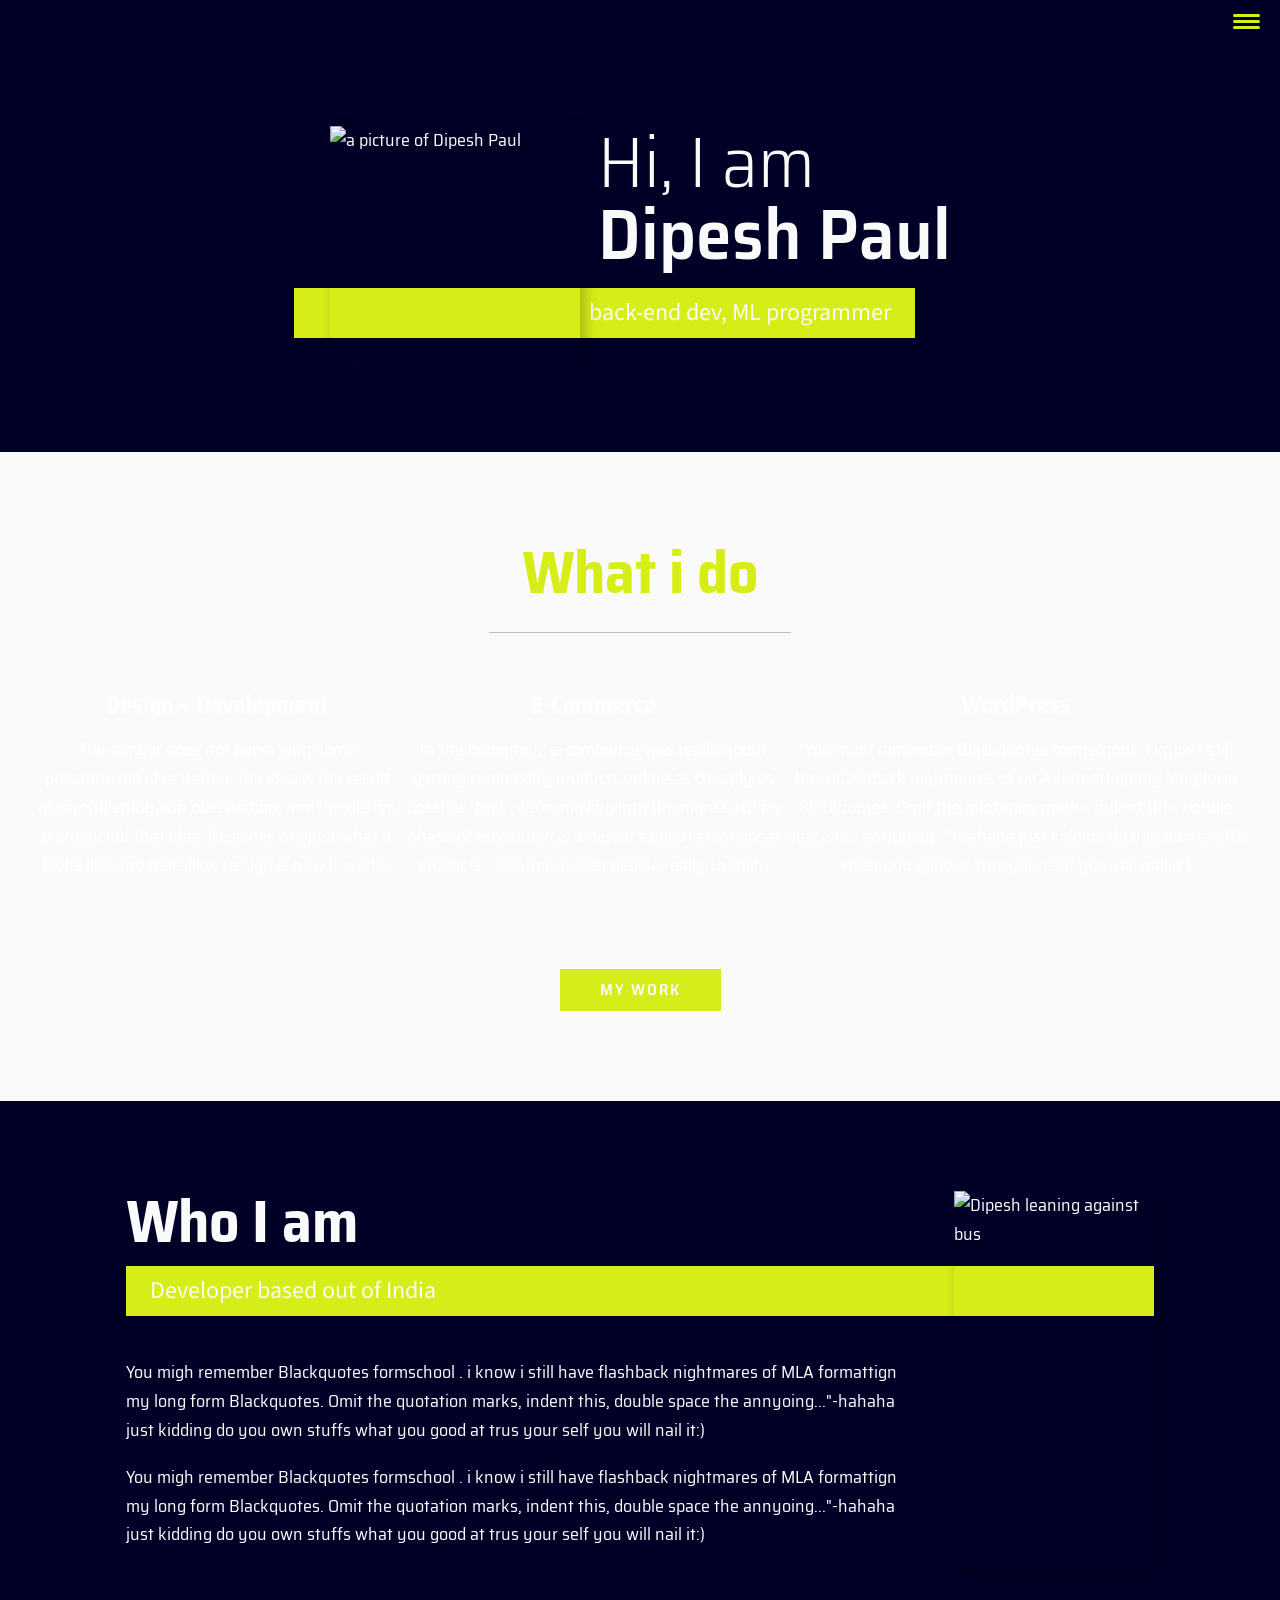
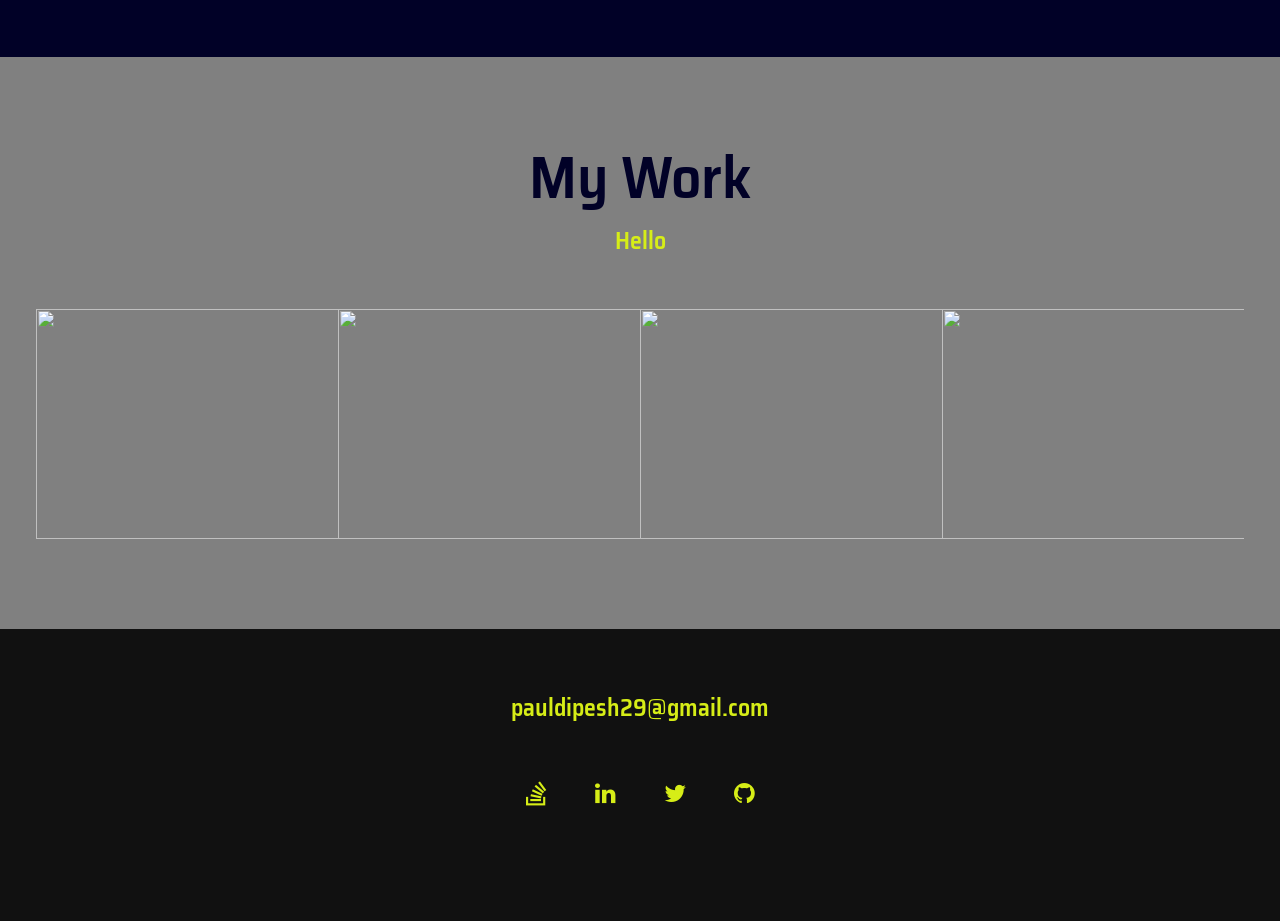
==== index.html @ fc8ece80 "first commit" ====
<!DOCTYPE html>
<html lang="en">
    <head>
        <meta charset="utf-8">
        <meta name="viewport" content="width-device-width, initial-scale-1.0">
        <title>TheGenetic Portfolio Website</title>
        <link rel="stylesheet"
        href="https://cdnjs.cloudflare.com/ajax/libs/normalize/8.0.1/normalize.min.css">
        <link rel="stylesheet"
        href="https://cdnjs.cloudflare.com/ajax/libs/font-awesome/5.15.4/css/all.min.css"
        integrity="sha512-bLT0Qm9VnAYZDflyKcBaQ2gg0hSYNQrJ8RilYldYQ1FxQYoCLtUjuuRuZo+fjqhx/qtq/1itJ0C2ejDxltZVFg==" crossorigin="anonymous"/>
        <link href="style.css" rel="stylesheet">
        
        <link href="https://fonts.googleapis.com/css2?family=Source+Sans+Pro:wght@400;800&display=swap" rel="stylesheet">

        <link href="https://fonts.googleapis.com/css2?family=Saira+Semi+Condensed:wght@300;600&display=swap" rel="stylesheet">

        <!-- font awesome -->
        <link rel="stylesheet" href="https://stackpath.bootstrapcdn.com/font-awesome/4.7.0/css/font-awesome.min.css">

        <!-- javascript includes -->
        <meta charset="ISO-8859-1">
        <script src="https://ajax.googleapis.com/ajax/libs/jquery/1.11.3/jquery.min.js"></script>

    </head>
    <body>
        <header>
            <div class="logo">
                <img src="https://cdn.wallpapersafari.com/76/63/U7jWwv.jpg" alt="">
            </div>
            <button class="nav-toggle" aria-label="toggle navigation">
                <span class="hamburger"></span>
            </button>
            <nav class="nav">
                <ul class="nav__list">
                    <li class="nav__item"><a href="#home" class="nav__link">Home</a></li>
                    <li class="nav__item"><a href="#services" class="nav__link">My Services</a></li>
                    <li class="nav__item"><a href="#about" class="nav__link">About Me</a></li>
                    <li class="nav__item"><a href="#work" class="nav__link">My Work</a></li>
                </ul>
            </nav>
        </header>

        <!-- Introduction -->
        <section class="intro" id="home">
            <h1 class="section__title section__title--intro">
                Hi, I am <br><strong>Dipesh Paul</strong>
            </h1>
            <p class="section__subtitle section__subtitle--intro">back-end dev, ML programmer</p>
            <img src="https://encrypted-tbn0.gstatic.com/images?q=tbn:ANd9GcR91elDmhJPEl_NOgwKFZEL6vqzo3ctWb0czOFo7vwcOTSgaDhYDkJkfXhoKs9YXZsxjIU&usqp=CAU" alt="a picture of Dipesh Paul" class="intro__img">
        </section>

        <!-- My services -->
        <section class ="my-services" id="services">
            <h2 class ="section__title section__title--services">What i do</h2>
            <div class="services">
                <div class="serivce">
                    <h3>Design + Development</h3>
                    <p>The danger does not begin with some preconceived idea.Rather, the idea is
                        the result of careful study adn observation, and the design a product of that idea.
                        Design is nto just what it looks like and feels like. Design is how it works.
                        
                    </p>
                </div>  <!--service-->
                <div class="serivce">
                    <h3>E-Commerce</h3>
                    <p>
                        In the beginning, e-commerce was really about getting commodity products online as cheaply 
                        as possible. Now, we're moving into the more exciting phase of e-commerce, where it's about
                        emotionsal products - the things that people  really cherish.
                    </p>
                </div>  <!--service-->
                <div class="serivce">
                    <h3>WordPress</h3>
                    <p>
                        "You migh remember Blackquotes formschool . i know i still have flashback nightmares of MLA formattign my
                        long form Blackquotes. Omit the quotation marks, indent this, double space the annyoing..."-hahaha just
                        kidding do you own stuffs what you good at trus your self you will nail it:)
                    </p>
                </div>  <!--service-->    
            </div>
            <a href="#work" class="btn">My Work</a>

        </section>

        <!-- About Me -->
        <section class="about-me" id="about">
            <h2 class="section__title section__title--about"> Who I am</h2>
            <p class="section__subtitle section__subtitle--about">Developer based out of India</p>
            <div class="about-me__body">
                <p>You migh remember Blackquotes formschool . i know i still have flashback nightmares of MLA formattign my
                    long form Blackquotes. Omit the quotation marks, indent this, double space the annyoing..."-hahaha just
                    kidding do you own stuffs what you good at trus your self you will nail it:)</p>
                <p>You migh remember Blackquotes formschool . i know i still have flashback nightmares of MLA formattign my
                    long form Blackquotes. Omit the quotation marks, indent this, double space the annyoing..."-hahaha just
                    kidding do you own stuffs what you good at trus your self you will nail it:)</p>
            </div>
            <img src="https://encrypted-tbn0.gstatic.com/images?q=tbn:ANd9GcR-M-WdhdPMMRo_6v5DZf9X982df8DJL9YDdbJH7etZ6lcjqtKkZJxbnVPgPhmoQ_YpDoM&usqp=CAU" alt="Dipesh leaning against bus" class="about-me__img">
        </section>

        <!-- My Work -->
        <section class="my-work" id="work">
            <h2 class="section__title section__title--work"><strong>My Work</strong></h2>
            <p class="section__subtitle section__subtitle--work">Hello</p>
            <div class="portfolio">
                <a href="#" class="portfolio__item">
                    <img src="https://www.re-thinkingthefuture.com/wp-content/uploads/2021/04/A-3781-10-Fonts-that-Architects-must-use-in-their-Portfolio.jpg" alt="" class="portfolio__img"width="320px" height="230px">
                </a>
                <a href="#" class="portfolio__item">
                    <img src="https://emtemp.gcom.cloud/ngw/globalassets/en/human-resources/images/photos/portfolio-management-book-stacked-image.png" alt="" class="portfolio__img"width="320px" height="230px">
                </a>
                <a href="#" class="portfolio__item">
                    <img src="https://www.valueresearchonline.com/content-assets/images/24603_how-to-build-a-portfolio_02012020__w1200__.jpg" alt="" class="portfolio__img"width="320px" height="230px">
                </a>
                <a href="#" class="portfolio__item">
                    <img src="https://kinsta.com/wp-content/uploads/2019/10/wordpress-portfolio-plugin-1024x512.png" alt="" class="portfolio__img" width="320px" height="230px">
                </a>
            </div>
        </section>

        <!-- footer -->
        <footer class="footer">
            <a href="mailto:pauldipesh29@gmail.com" class="footer__link">pauldipesh29@gmail.com</a>
            <ul class="social-list">
                <li class="social-list__item">
                    <a class="social-list__link" href="https://stackoverflow.com/users/16485253/dipesh-paul">
                        <i class="fa fa-stack-overflow" aria-hidden="true"></i>
                    </a>
                </li>
                <li class="social-list__item">
                    <a class="social-list__link" href="https://www.linkedin.com/in/dipesh-paul-b0815b1b0/">
                        <i class="fa fa-linkedin" aria-hidden="true"></i>
                    </a>
                </li>
                <li class="social-list__item">
                    <a class="social-list__link"href="https://twitter.com/DipeshPaul19">
                        <i class="fa fa-twitter" aria-hidden="true"></i>
                    </a>
                </li>
                <li class="social-list__item">
                    <a class="social-list__link" href="https://github.com/thegenetic">
                        <i class="fa fa-github" aria-hidden="true"></i>
                    </a>
                </li>
            </ul>
        </footer>

        <script src="index.js"></script>

    </body>
</html>
---- style.css ----
*,
*::before,
*::after{
    box-sizing: border-box;
}

/* Custome Properties */

:root{
    --ff-primary:'Saira Semi Condensed', sans-serif;
    --ff-secondar:'Source Sans Pro', sans-serif;

    --fw-reg:300;
    --fw-bold:600;

    --clr-light:rgb(1, 1, 39);
    --clr-dark: rgb(250, 250, 250);
    --clr-accent:#D6ED17FF;

    --fs-h1:3rem;
    --fs-h2:2.25rem;
    --fs-h3:1.25rem;
    --fs-body: 1rem;

    --bs: 0.25em 0.25em 0.75em rgba(0,0,0,0.25);
}


/* General styles */
@media (min-width: 800px){
    :root{
        --fs-h1:4.5rem;
        --fs-h2:3.75rem;
        --fs-h3:1.5rem;
        --fs-body:1.125rem;
    }
}

html{
    scroll-behavior: smooth;
}

body{
    background: var(--clr-light);
    color: var(--clr-dark);
    margin: 0;
    font-family: var(--ff-primary);
    font-size: var(--fs-body);
    line-height:1.6;
    
}

section{
    padding: 5em 2em;
}

img{
    display: block;
    max-width: 100%;
}

strong{
    font-weight: var(--fw-bold);
}

:focus{
    outline: 3px solid var(--clr-accent);
    outline-offset: 3px;
}

/* buttons */
.btn{
    display: inline-block;
    padding: .5em 2.5em;
    background: var(--clr-accent);
    color:var(--clr-dark);
    text-decoration: none;
    cursor: pointer;
    font-size: 1rem;
    text-transform: uppercase;
    letter-spacing: 2px;
    font-weight: var(--fw-bold);
    transition: transform 200ms ease-in-out;
}

.btn:hover{
    transform: scale(1.1);
}

/* Typography */
h1,
h2,
h3{
    line-height: 1;
    margin: 0;
}

h1{font-size: var(--fs-h1);}
h2{font-size: var(--fs-h2);}
h3{font-size: var(--fs-h3);}


.section__title{
    margin-bottom: .25em;
}
.section__title--intro{
    font-weight: var(--fw-reg);
}
.section__title--intro{
    display: block;
}
.section__subtitle{
    margin: 0;
    font-size: var(--fs-h3);
}

.section__subtitle--intro,
.section__subtitle--about{
    background: var(--clr-accent);
    padding: .25em 1em;
    font-family: var(--ff-secondar);
    margin-bottom: 1em;
}
.section__subtitle--work{
    color: var(--clr-accent);
    font-weight: var(--fw-bold);
    margin-bottom: 2em;
}

/* header */
header{
    display: flex;
    justify-content: space-between;
    padding: 1em;
}
.logo{
    max-width: 100px;
}
.nav{
    position: fixed;
    background: var(--clr-dark);
    color: var(--clr-light);
    top: 0;
    bottom: 0;
    left: 0;
    right: 0;
    z-index: 100;

    transform: translateX(100%);
    transition: transform 250ms cubic-bezier(.5, 0,.5, 1);
}

.nav__list{
    list-style: none;
    display: flex;
    height: 100%;
    flex-direction: column;
    justify-content: space-evenly;
    align-items: center;
    margin: 0;
    padding: 0;
}
.nav__link{
    color: inherit;
    font-weight: var(--fw-bold);
    font-size: var(--fs-h2);
    text-decoration: none;
}
.nav__link:hover{
    color: var(--clr-accent);
}
.nav-toggle {
    padding: .5em;
    background: transparent;
    border: 0;
    cursor: pointer;
    position: absolute;
    right: 1em;
    top:1em;
    z-index: 1000;
}
.nav-open .nav{
    transform: translateX(100%);
}
.nav-open .nav-toggle{
    position: fixed;
}
.nav-open .hamburger{
    transform: rotate(.625turn);
}
.nav-open .hamburger::before{
    transform: rotate(90deg) translateX(-6px);
}
.nav-open .hamburger::after{
    opacity: 0;
}

.hamburger{
    display: block;
    position: relative;
}
.hamburger,
.hamburger::before,
.hamburger::after{
    background: var(--clr-accent);
    width: 2em;
    height: 3px;
    border-radius: 1em;
    transition: transform 250ms erase-in-out;
}
.hamburger::before,
.hamburger::after{
    content: '';
    position: absolute;
    left: 0;
    right: 0;

}
.hamburger::before{
    top:6px;
}
.hamburger::after{
    bottom: 6px;
}

/* Intro section */
.intro{
    position: relative;
}
.intro__img{
    box-shadow: var(--bs);
}
.section__subtitle--intro{
    display: inline-block;
}

@media(min-width: 600px){
    .intro{
        display: grid;
        width: max-content;
        margin: 0 auto;
        /* rechanged */
        grid-column-gap:1em;
        grid-template-areas: 
            "img title"
            "img subtitle";
        grid-template-columns: min-content max-content;
    }
    .intro__img{
        grid-area: img;
        min-width: 250px;
        position: relative; 
        z-index: 2;
    }
    .section__subtitle--intro{
        align-self: start;
        grid-column: -1/1;
        grid-row: 2;
        text-align: right;
        position: relative;
        left: -1.5em;
        width: calc(100%+1.5em);
    }
}


/* my services */
.my-services{
    background-color: var(--clr-dark);
    background-image: url(https://www.techrepublic.com/a/hub/i/r/2019/05/23/3ccea40e-275c-412c-bedb-b263f7ab5e18/resize/1200x/11d38e4edf30b428c5d26e16f47bba97/man-at-work-istock-1137735798.jpg);
    background-size: cover;
    color: white;
    text-align: center;
}

.section__title--services{
    color: var(--clr-accent);
    position: relative;
}
.section__title--services::after{
    content: '';
    display: block;
    width: 25%;
    height: 1px;
    margin: 0.5em auto 1em;
    background: var(--clr-light);
    opacity: 0.25;
}

.services{
    margin-bottom: 4em;
}

.service{
    max-width: 500px;
    margin: 0 auto;
}

@media (min-width: 800px) {
    .services{
        display: flex;
        max-width: 2000px;
        margin-left: auto;
        margin-right: auto;
    }
    .service + .service{
        margin-left: 2em;
    }
}

.about-me{
    max-width: 1100px;
    margin: 0 auto;
}
.about-me__img{
    box-shadow: var(--bs);
}

@media (min-width: 600px) {
    .about-me{
        display: grid;
        grid-template-columns: 1fr 200px;
        grid-template-areas: 
            "title img"
            "subtitle img" 
            "text img";
        grid-column-gap: 2em;
    }
    .section__title--about{
        grid-area: title;
        
    }
    .section__subtitle--about{
        grid-column: 1/-1;
        grid-row: 2;
        /* position: relative; */
        /* chance */
        left:-1em;
        
    }
    .about-me__img{
        grid-area: img;
        position: relative;
        z-index: 2;
    }
}

/* My work */
.my-work{
    background-color: gray;
    color: var(--clr-light);
    text-align: center;
}
.portfolio{
    display: grid;
    grid-template-columns: repeat(auto-fit,minmax(300px,1fr));
    
}
.portfolio__item{
    overflow:visible;
}

.portfolio__img{
    transition: transform 750ms cubic-bezier(.5,0,.5,1),
    opacity 250ms linear;
}
.portfolio__img:hover{
    transform: scale(1.2);
    opacity: .5;
}

/* footer */

.footer{
    background: #111;
    color: var(--clr-accent);
    text-align: center;
    padding: 2.5em 0;
    font-size: var(--fs-h3);
}

.footer a{
    color: inherit;
    text-decoration: none;
}

.footer__link{
    font-size: var(--fs-h3);
    font-weight: var(--fw-bold);
}
.footer__link:hover,
.social-list__link:hover{
    opacity: .7;
}

.footer__link:hover{
    text-decoration: underline;
}

.social-list{
    list-style: none;
    display: flex;
    justify-content: center;
    margin: 2em 0;
    padding: 0;
}
.social-list__item{
    margin: 0 .5em;
}
.social-list__link{
    padding: .5em;
}

/* Individual portfolio item styles */
.portfolio-item-idividual{
    padding: 0 2em 2em;
    max-width: 1000px;
    margin: 0 auto;
}
.portfolio-item-idividual p{
    max-width: 600px;
    margin-left: auto;
    margin-right: auto;
}
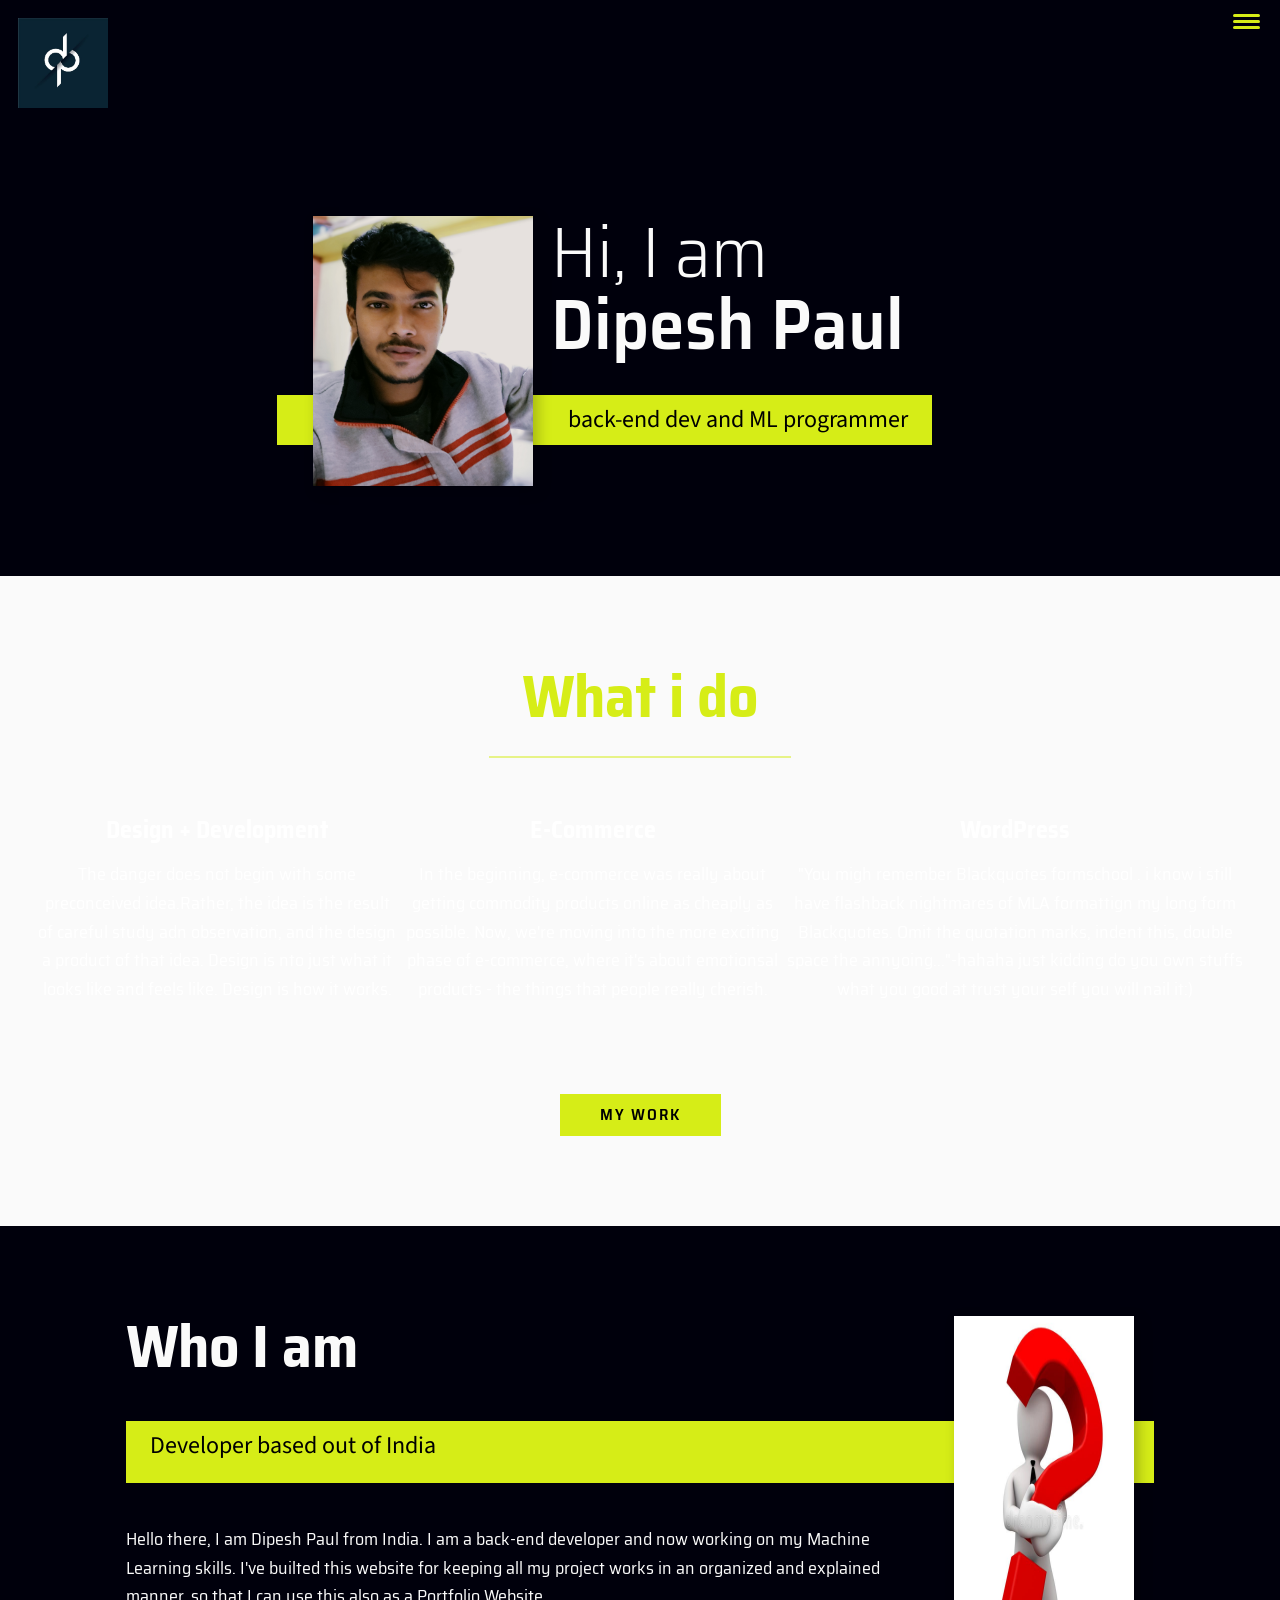
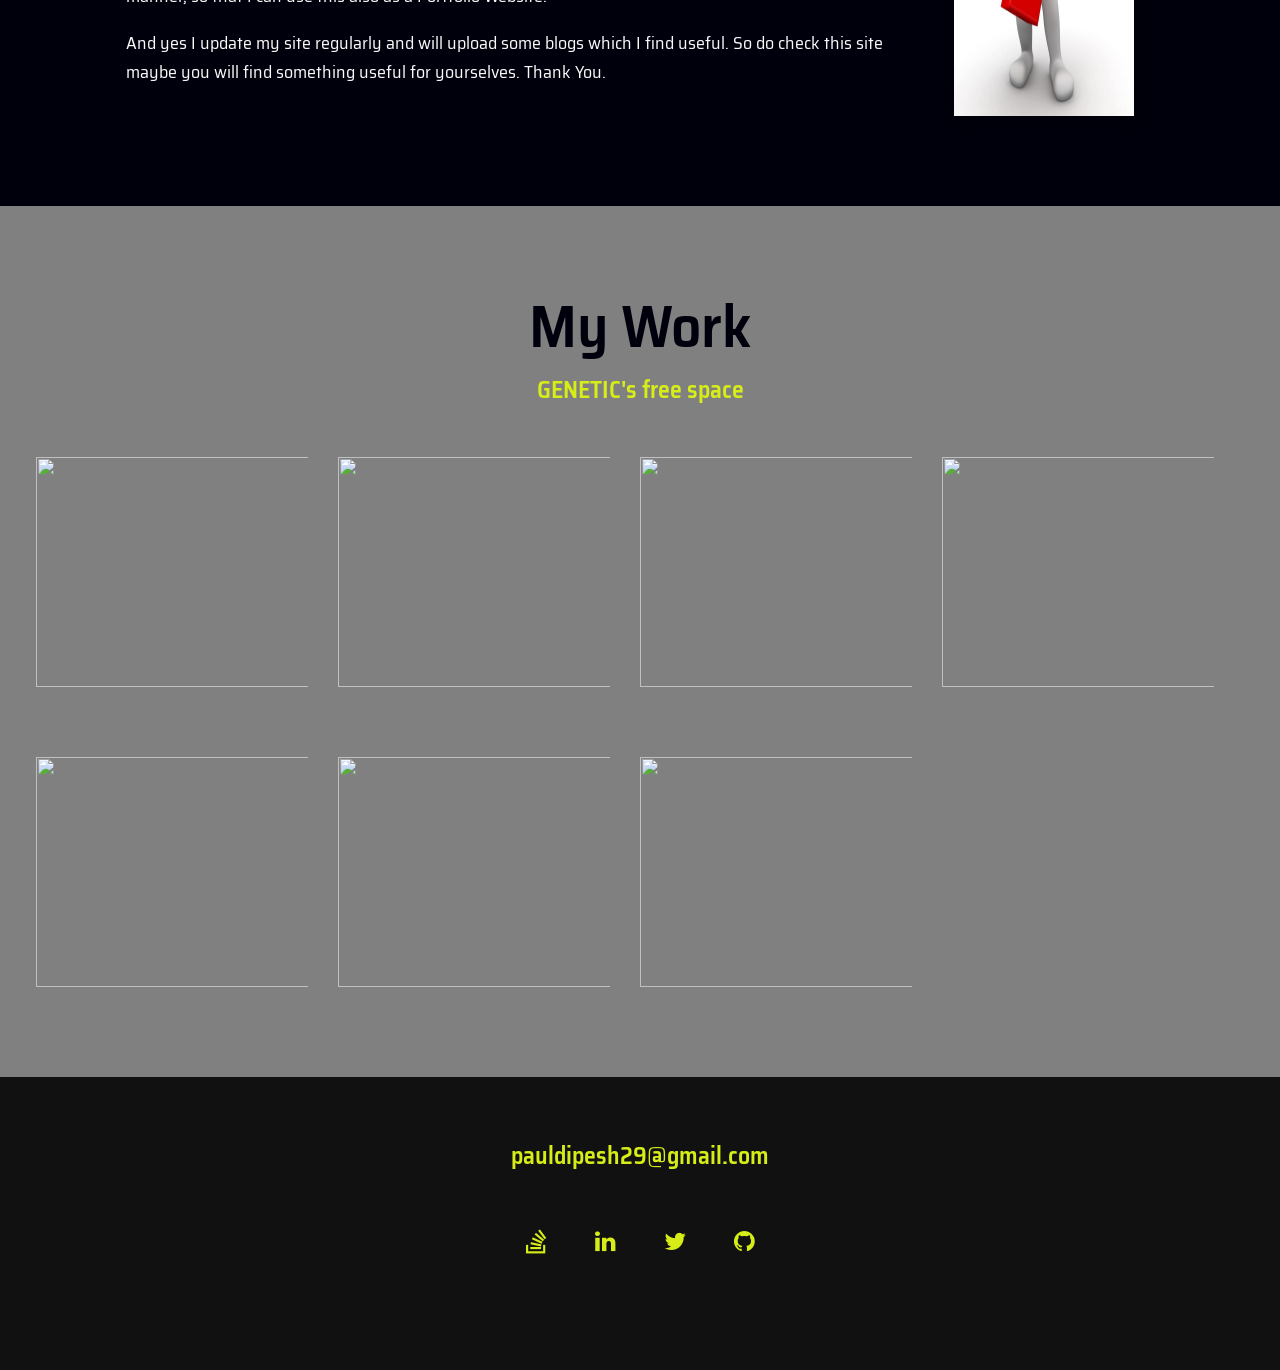
==== commit f6637f2e: "added projects" ====
--- a/index.html
+++ b/index.html
@@ -3,7 +3,7 @@
     <head>
         <meta charset="utf-8">
         <meta name="viewport" content="width-device-width, initial-scale-1.0">
-        <title>TheGenetic Portfolio Website</title>
+        <title>Dipesh's Portfolio</title>
         <link rel="stylesheet"
         href="https://cdnjs.cloudflare.com/ajax/libs/normalize/8.0.1/normalize.min.css">
         <link rel="stylesheet"
@@ -26,7 +26,7 @@
     <body>
         <header>
             <div class="logo">
-                <img src="https://cdn.wallpapersafari.com/76/63/U7jWwv.jpg" alt="">
+                <img src="image/dp.jpg" alt="">
             </div>
             <button class="nav-toggle" aria-label="toggle navigation">
                 <span class="hamburger"></span>
@@ -43,11 +43,9 @@
 
         <!-- Introduction -->
         <section class="intro" id="home">
-            <h1 class="section__title section__title--intro">
-                Hi, I am <br><strong>Dipesh Paul</strong>
-            </h1>
-            <p class="section__subtitle section__subtitle--intro">back-end dev, ML programmer</p>
-            <img src="https://encrypted-tbn0.gstatic.com/images?q=tbn:ANd9GcR91elDmhJPEl_NOgwKFZEL6vqzo3ctWb0czOFo7vwcOTSgaDhYDkJkfXhoKs9YXZsxjIU&usqp=CAU" alt="a picture of Dipesh Paul" class="intro__img">
+            <h1 class="section__title section__title--intro">Hi, I am <br><strong>Dipesh Paul    </strong>
+</h1><p class="section__subtitle section__subtitle--intro" style="color: black;">back-end dev and ML programmer</p>
+            <img src="image/IMG_20210213_203845.jpg" alt="a picture of Dipesh Paul" class="intro__img" height="270px" width="200px">
         </section>
 
         <!-- My services -->
@@ -75,45 +73,55 @@
                     <p>
                         "You migh remember Blackquotes formschool . i know i still have flashback nightmares of MLA formattign my
                         long form Blackquotes. Omit the quotation marks, indent this, double space the annyoing..."-hahaha just
-                        kidding do you own stuffs what you good at trus your self you will nail it:)
+                        kidding do you own stuffs what you good at trust your self you will nail it:)
                     </p>
                 </div>  <!--service-->    
             </div>
-            <a href="#work" class="btn">My Work</a>
+            <a href="#work" class="btn"style="color: black;">My Work</a>
 
         </section>
 
         <!-- About Me -->
         <section class="about-me" id="about">
             <h2 class="section__title section__title--about"> Who I am</h2>
-            <p class="section__subtitle section__subtitle--about">Developer based out of India</p>
+            <p class="section__subtitle section__subtitle--about" style="color: black;">Developer based out of India</p>
             <div class="about-me__body">
-                <p>You migh remember Blackquotes formschool . i know i still have flashback nightmares of MLA formattign my
-                    long form Blackquotes. Omit the quotation marks, indent this, double space the annyoing..."-hahaha just
-                    kidding do you own stuffs what you good at trus your self you will nail it:)</p>
-                <p>You migh remember Blackquotes formschool . i know i still have flashback nightmares of MLA formattign my
-                    long form Blackquotes. Omit the quotation marks, indent this, double space the annyoing..."-hahaha just
-                    kidding do you own stuffs what you good at trus your self you will nail it:)</p>
+                <p>Hello there, I am Dipesh Paul from India. I am a back-end developer and now working on my Machine Learning skills.
+                    I've builted this website for keeping all my project works in an organized and explained manner, so that I can use this 
+                    also as a Portfolio Website. 
+                </p>
+                <p>And yes I update my site regularly and will upload some blogs which I find useful. So do check this site maybe you will
+                    find something useful for yourselves. Thank You.
+                </p>
             </div>
-            <img src="https://encrypted-tbn0.gstatic.com/images?q=tbn:ANd9GcR-M-WdhdPMMRo_6v5DZf9X982df8DJL9YDdbJH7etZ6lcjqtKkZJxbnVPgPhmoQ_YpDoM&usqp=CAU" alt="Dipesh leaning against bus" class="about-me__img">
+            <img src="image/who.jpg"  class="about-me__img" height="400px">
         </section>
 
         <!-- My Work -->
         <section class="my-work" id="work">
             <h2 class="section__title section__title--work"><strong>My Work</strong></h2>
-            <p class="section__subtitle section__subtitle--work">Hello</p>
+            <p class="section__subtitle section__subtitle--work">GENETIC's free space</p>
             <div class="portfolio">
-                <a href="#" class="portfolio__item">
-                    <img src="https://www.re-thinkingthefuture.com/wp-content/uploads/2021/04/A-3781-10-Fonts-that-Architects-must-use-in-their-Portfolio.jpg" alt="" class="portfolio__img"width="320px" height="230px">
+                <a href="item-aichatbot.html" class="portfolio__item">
+                    <img src="https://kriyatec.com/wp-content/uploads/2020/05/chatbot2.jpeg" alt="" class="portfolio__img"width="320px" height="230px">
                 </a>
-                <a href="#" class="portfolio__item">
-                    <img src="https://emtemp.gcom.cloud/ngw/globalassets/en/human-resources/images/photos/portfolio-management-book-stacked-image.png" alt="" class="portfolio__img"width="320px" height="230px">
+                <a href="item-bank.html" class="portfolio__item">
+                    <img src="https://dengsolutions.com/deng_A478Erd/images/bank%20management.jpg" alt="" class="portfolio__img"width="320px" height="230px">
                 </a>
-                <a href="#" class="portfolio__item">
-                    <img src="https://www.valueresearchonline.com/content-assets/images/24603_how-to-build-a-portfolio_02012020__w1200__.jpg" alt="" class="portfolio__img"width="320px" height="230px">
+                <a href="item-voice.html" class="portfolio__item">
+                    <img src="https://miro.medium.com/max/600/1*254OESp5T7RRoNiswsnp3Q.jpeg" alt="" class="portfolio__img"width="320px" height="230px">
                 </a>
-                <a href="#" class="portfolio__item">
-                    <img src="https://kinsta.com/wp-content/uploads/2019/10/wordpress-portfolio-plugin-1024x512.png" alt="" class="portfolio__img" width="320px" height="230px">
+                <a href="item-spacewar.html" class="portfolio__item">
+                    <img src="https://wallpaperaccess.com/full/2102021.jpg" alt="" class="portfolio__img" width="320px" height="230px">
+                </a>
+                <a href="item-fly.html" class="portfolio__item">
+                    <img src="https://www.wareable.com/media/imager/201512/8409-original.jpg" alt="" class="portfolio__img" width="320px" height="230px">
+                </a>
+                <a href="item-snake.html" class="portfolio__item">
+                    <img src="https://cdn2.unrealengine.com/blogAssets%2F2017%2FMAY+2017%2FSnake+Pass+Tech+Blog%2FSnakePassTechBlog_Pic1-770x417-f91965758cced2d6bbabd91d7305fb7a5ec51b2b.png" alt="" class="portfolio__img" width="320px" height="230px">
+                </a>
+                <a href="item-pong.html" class="portfolio__item">
+                    <img src="https://ak.picdn.net/shutterstock/videos/1076606672/thumb/1.jpg?ip=x480" alt="" class="portfolio__img" width="320px" height="230px">
                 </a>
             </div>
         </section>
--- a/style.css
+++ b/style.css
@@ -13,7 +13,7 @@
     --fw-reg:300;
     --fw-bold:600;
 
-    --clr-light:rgb(1, 1, 39);
+    --clr-light:rgb(0, 0, 12);
     --clr-dark: rgb(250, 250, 250);
     --clr-accent:#D6ED17FF;
 
@@ -56,7 +56,7 @@
 
 img{
     display: block;
-    max-width: 100%;
+    max-width: 90%;
 }
 
 strong{
@@ -105,6 +105,8 @@
 }
 .section__title--intro{
     font-weight: var(--fw-reg);
+    white-space: pre-wrap;
+
 }
 .section__title--intro{
     display: block;
@@ -248,8 +250,8 @@
     }
     .intro__img{
         grid-area: img;
-        min-width: 250px;
-        position: relative; 
+        min-width: 220px;
+        /* position: relative;  */
         z-index: 2;
     }
     .section__subtitle--intro{
@@ -281,10 +283,10 @@
     content: '';
     display: block;
     width: 25%;
-    height: 1px;
+    height: 2px;
     margin: 0.5em auto 1em;
-    background: var(--clr-light);
-    opacity: 0.25;
+    background: #D6ED17FF;
+    opacity: 0.5;
 }
 
 .services{
@@ -292,14 +294,14 @@
 }
 
 .service{
-    max-width: 500px;
-    margin: 0 auto;
+    max-width: 450px;
+    margin-right: 4em;
 }
 
 @media (min-width: 800px) {
     .services{
         display: flex;
-        max-width: 2000px;
+        max-width: 1400px;
         margin-left: auto;
         margin-right: auto;
     }
@@ -324,11 +326,11 @@
             "title img"
             "subtitle img" 
             "text img";
-        grid-column-gap: 2em;
+        grid-column-gap: 1em;
     }
     .section__title--about{
         grid-area: title;
-        
+        height: 80px;
     }
     .section__subtitle--about{
         grid-column: 1/-1;
@@ -354,6 +356,7 @@
 .portfolio{
     display: grid;
     grid-template-columns: repeat(auto-fit,minmax(300px,1fr));
+    grid-template-rows: repeat(auto-fit,minmax(300px,1fr));
     
 }
 .portfolio__item{
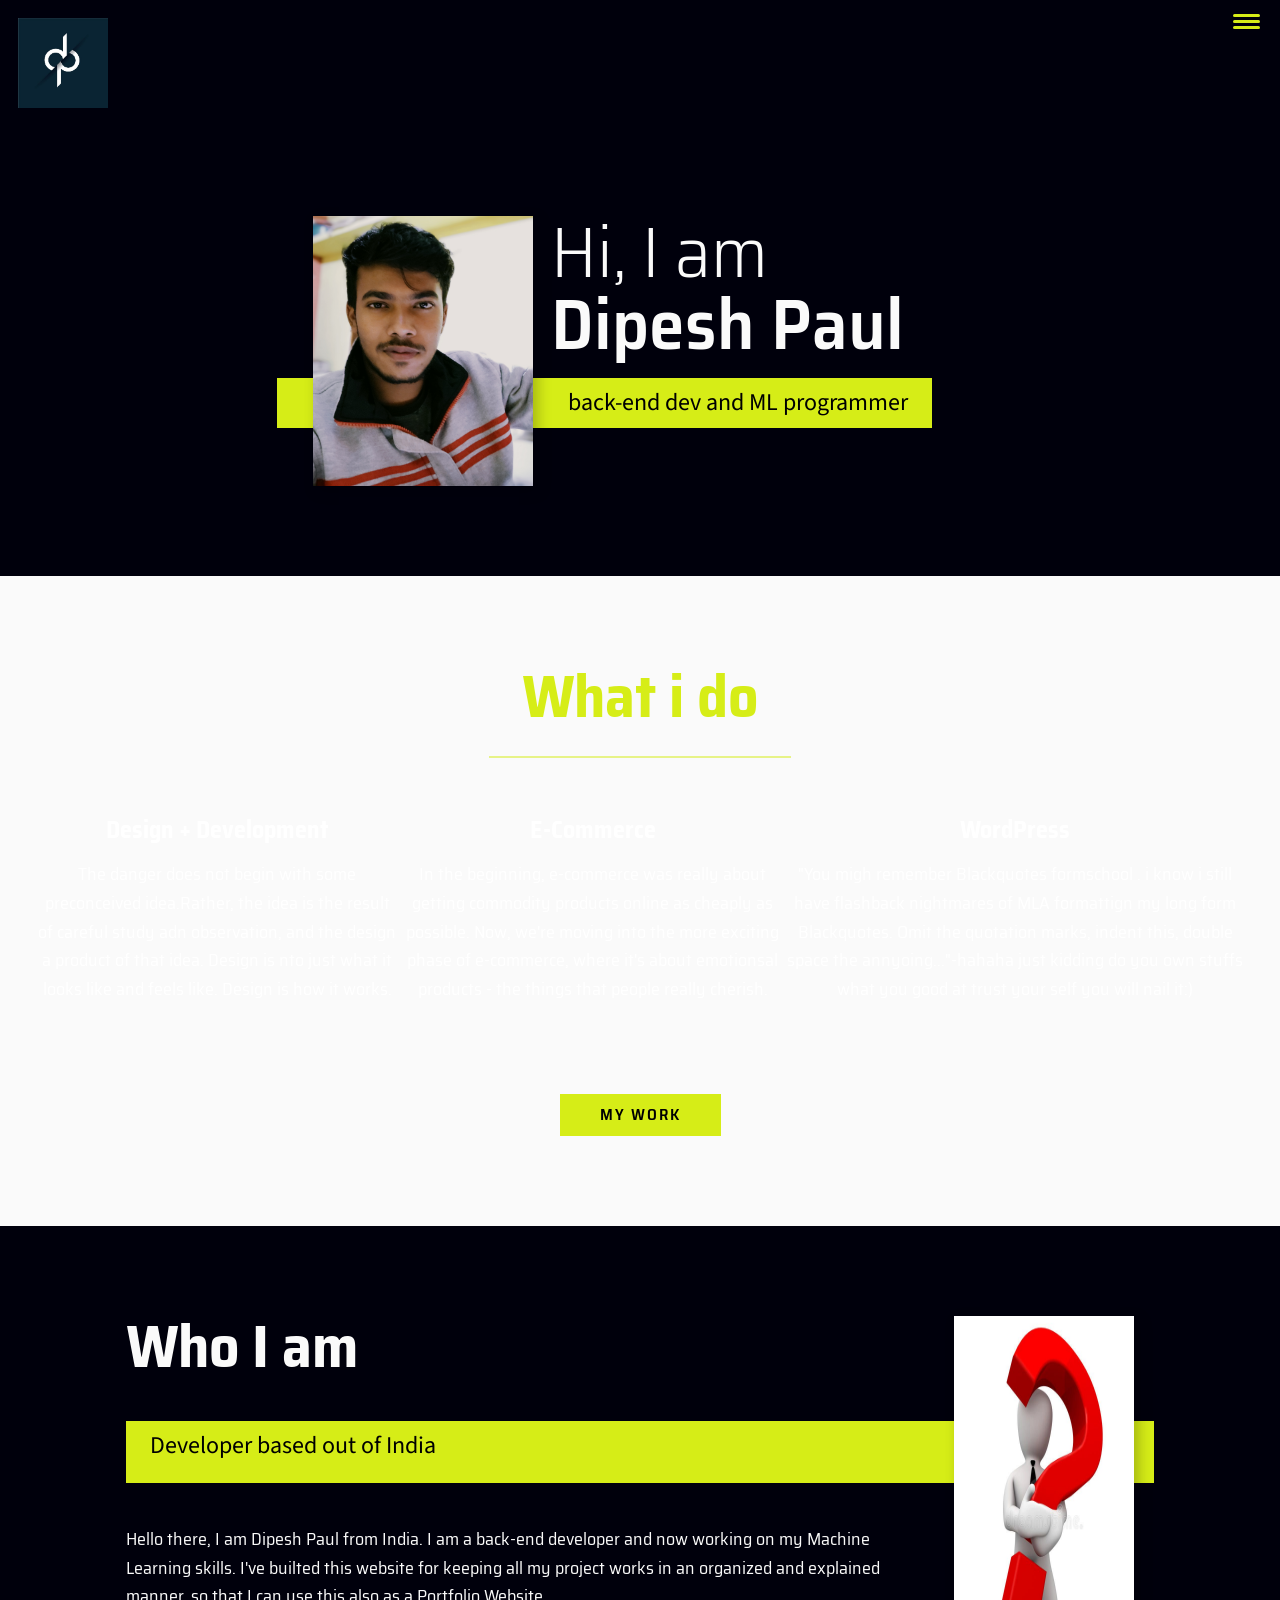
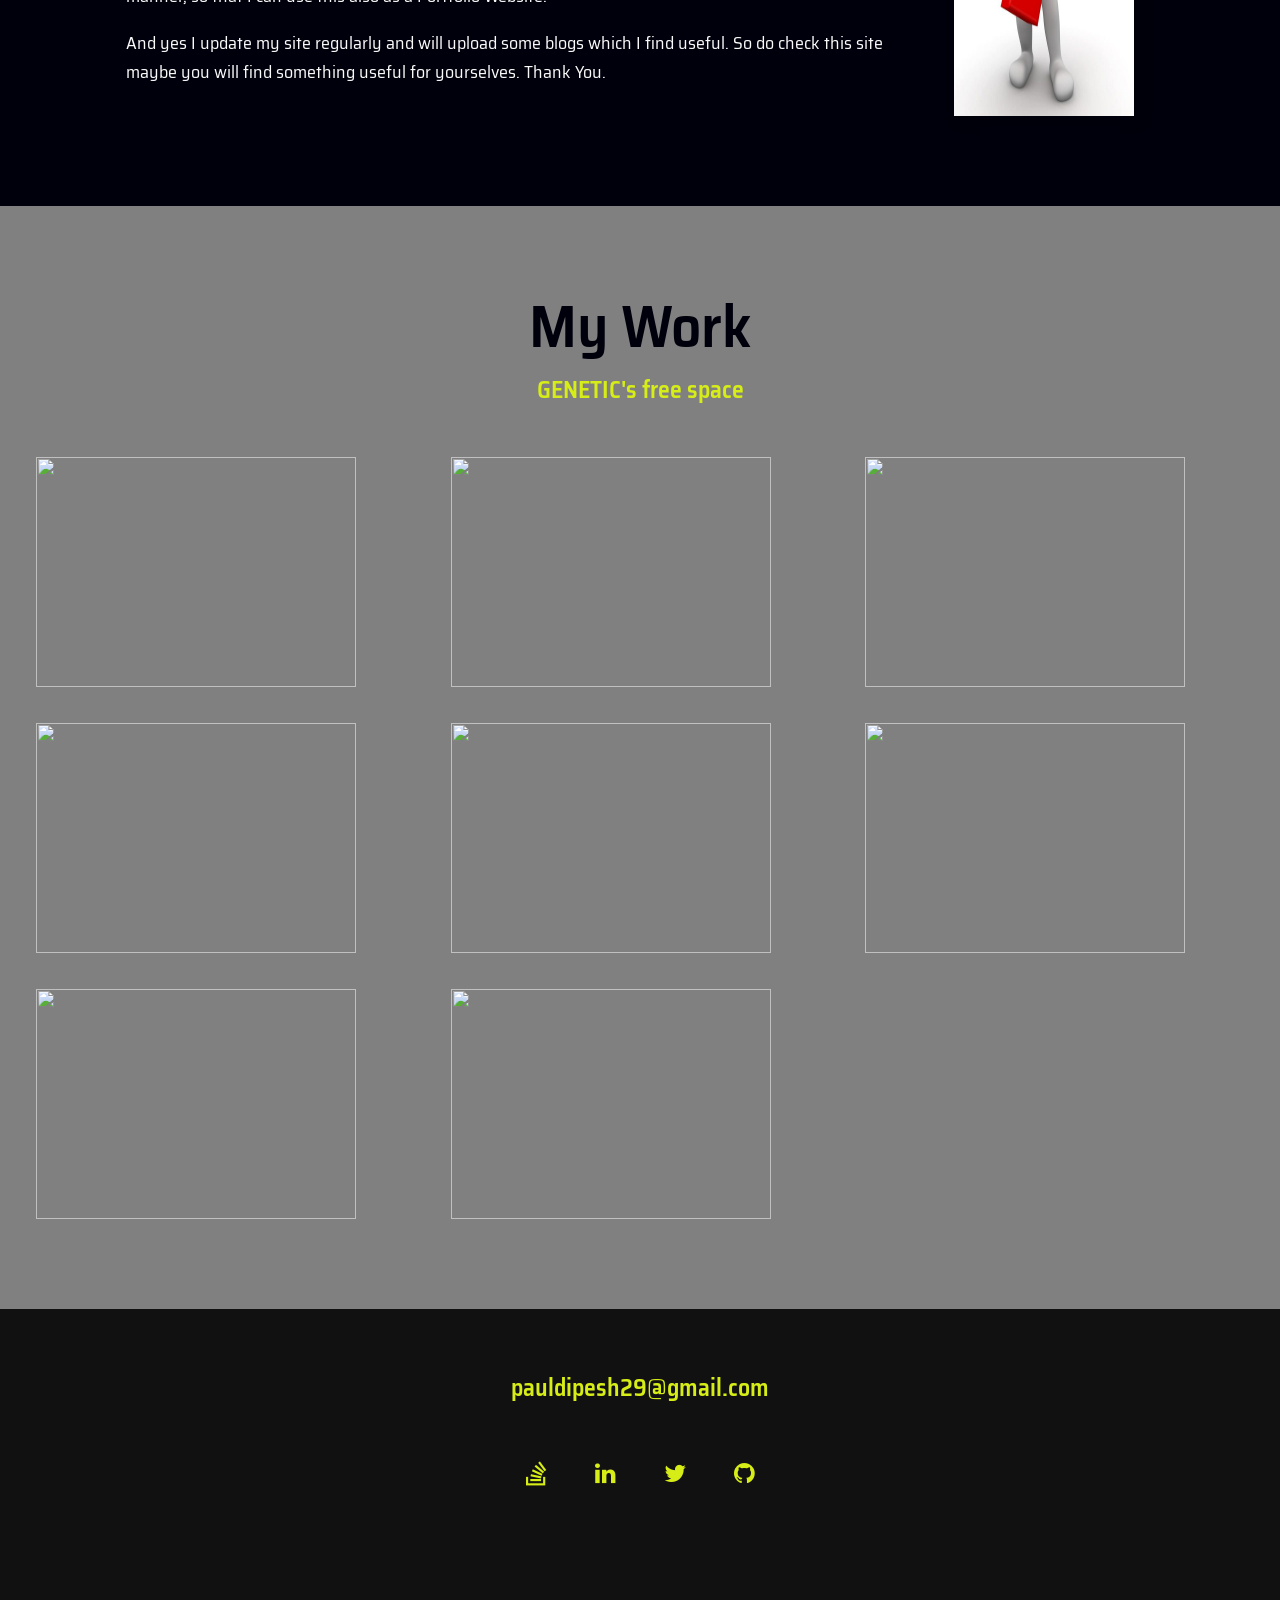
==== commit 648f07a7: "Name changed" ====
--- a/index.html
+++ b/index.html
@@ -21,7 +21,8 @@
         <!-- javascript includes -->
         <meta charset="ISO-8859-1">
         <script src="https://ajax.googleapis.com/ajax/libs/jquery/1.11.3/jquery.min.js"></script>
-
+        <script async src="https://pagead2.googlesyndication.com/pagead/js/adsbygoogle.js?client=ca-pub-2323565344865985"
+     crossorigin="anonymous"></script>
     </head>
     <body>
         <header>
@@ -123,6 +124,9 @@
                 <a href="item-pong.html" class="portfolio__item">
                     <img src="https://ak.picdn.net/shutterstock/videos/1076606672/thumb/1.jpg?ip=x480" alt="" class="portfolio__img" width="320px" height="230px">
                 </a>
+                <a href="item-login.html" class="portfolio__item">
+                    <img src="https://tallydataconnector.in/wp-content/uploads/2016/12/secure.jpg" alt="" class="portfolio__img" width="320px" height="230px">
+                </a>
             </div>
         </section>
 
--- a/style.css
+++ b/style.css
@@ -245,8 +245,10 @@
         grid-column-gap:1em;
         grid-template-areas: 
             "img title"
-            "img subtitle";
+            "img subtitle"
+            "img text";
         grid-template-columns: min-content max-content;
+        
     }
     .intro__img{
         grid-area: img;
@@ -356,8 +358,8 @@
 .portfolio{
     display: grid;
     grid-template-columns: repeat(auto-fit,minmax(300px,1fr));
-    grid-template-rows: repeat(auto-fit,minmax(300px,1fr));
-    
+    grid-template-rows: repeat(auto-fit, minmax(230px,1fr));
+    gap: 2em;
 }
 .portfolio__item{
     overflow:visible;
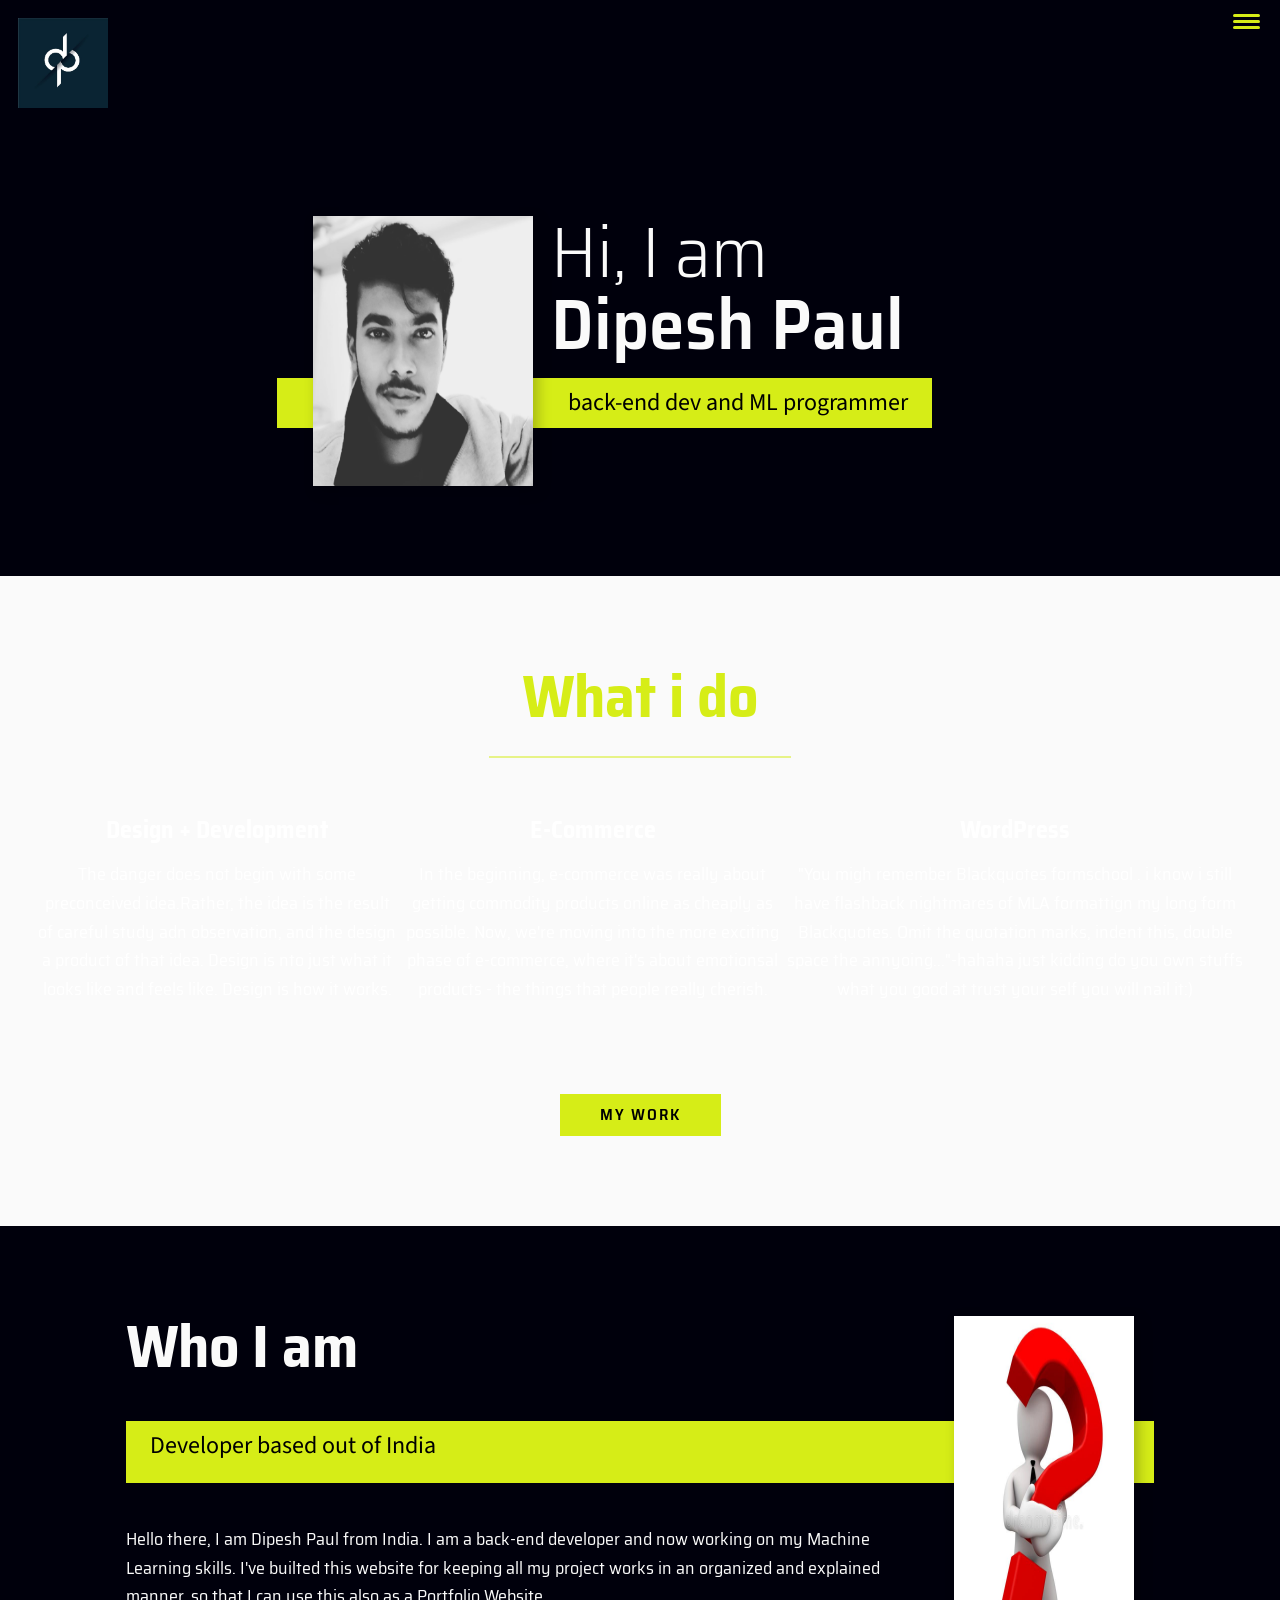
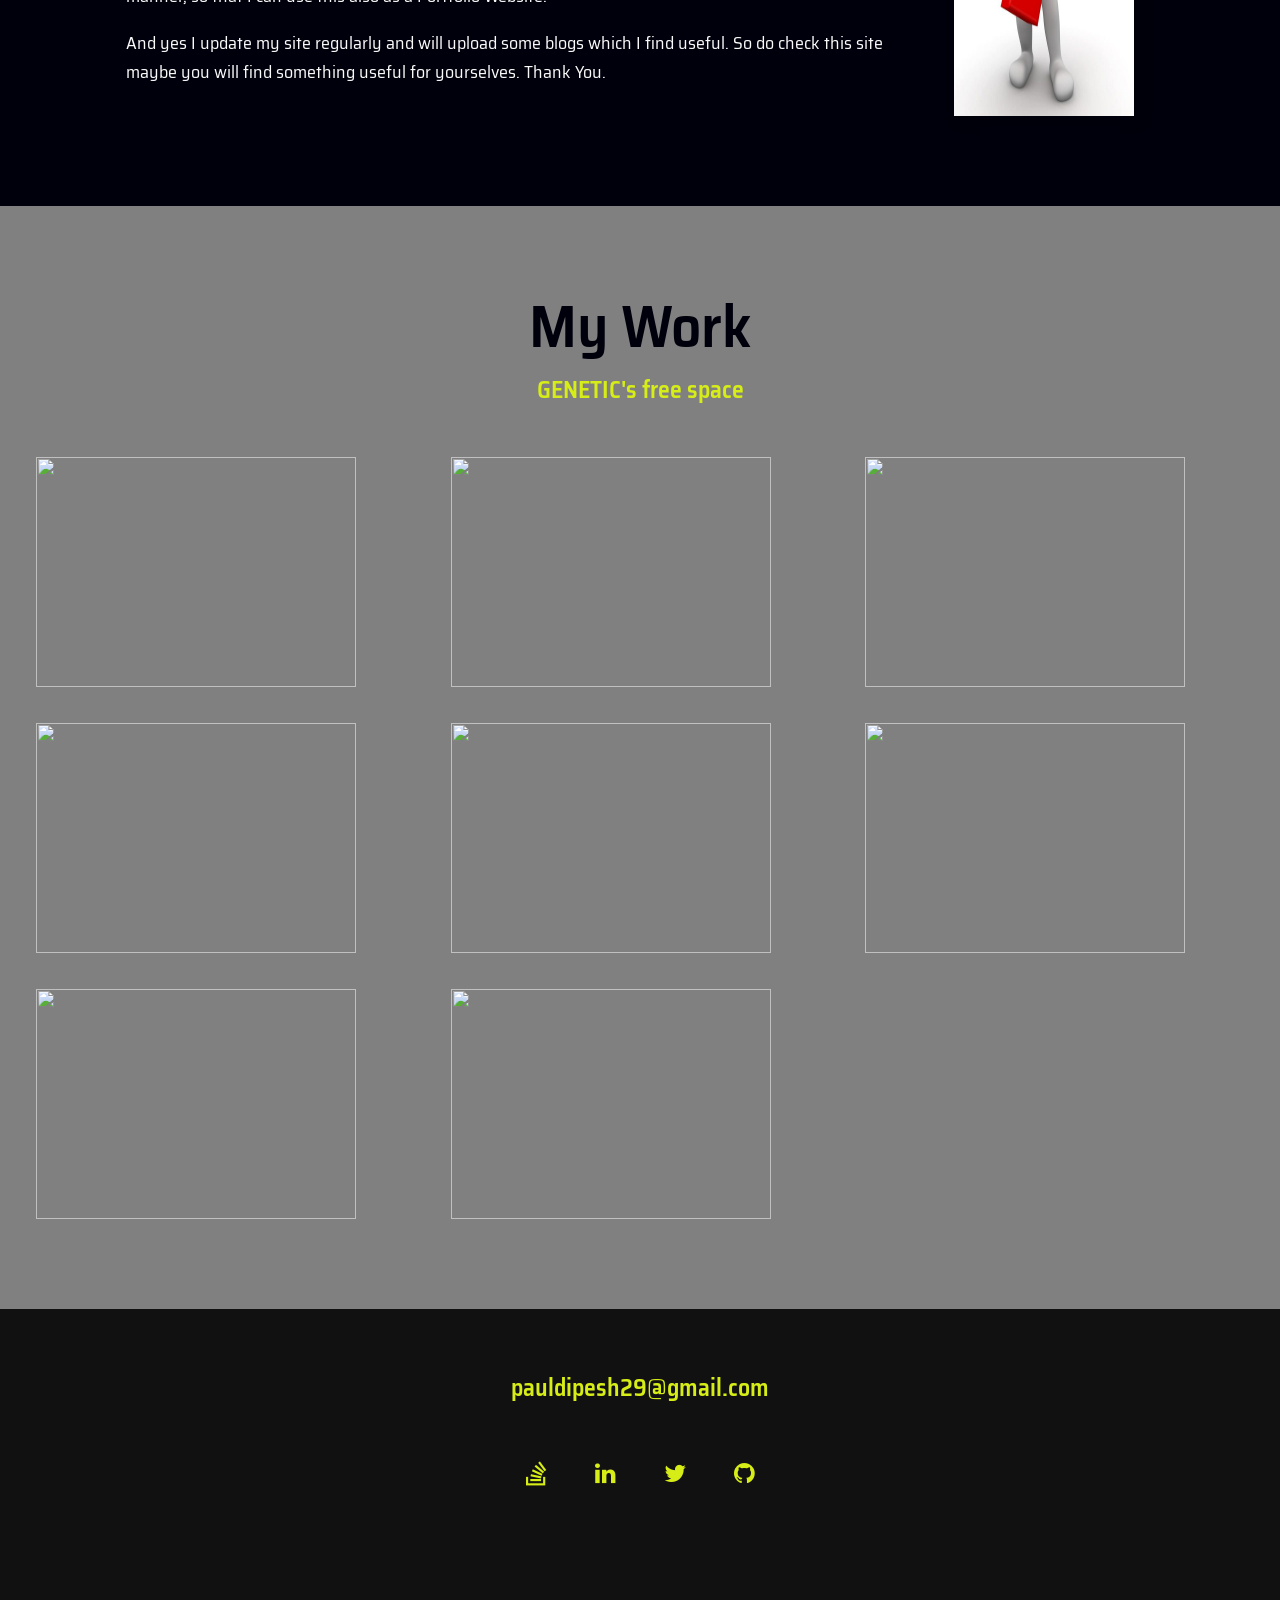
==== commit 0dfa021f: "edited" ====
--- a/index.html
+++ b/index.html
@@ -46,7 +46,7 @@
         <section class="intro" id="home">
             <h1 class="section__title section__title--intro">Hi, I am <br><strong>Dipesh Paul    </strong>
 </h1><p class="section__subtitle section__subtitle--intro" style="color: black;">back-end dev and ML programmer</p>
-            <img src="image/IMG_20210213_203845.jpg" alt="a picture of Dipesh Paul" class="intro__img" height="270px" width="200px">
+            <img src="image/dipeshpaul.jpeg" alt="a picture of Dipesh Paul" class="intro__img" height="270px" width="200px">
         </section>
 
         <!-- My services -->
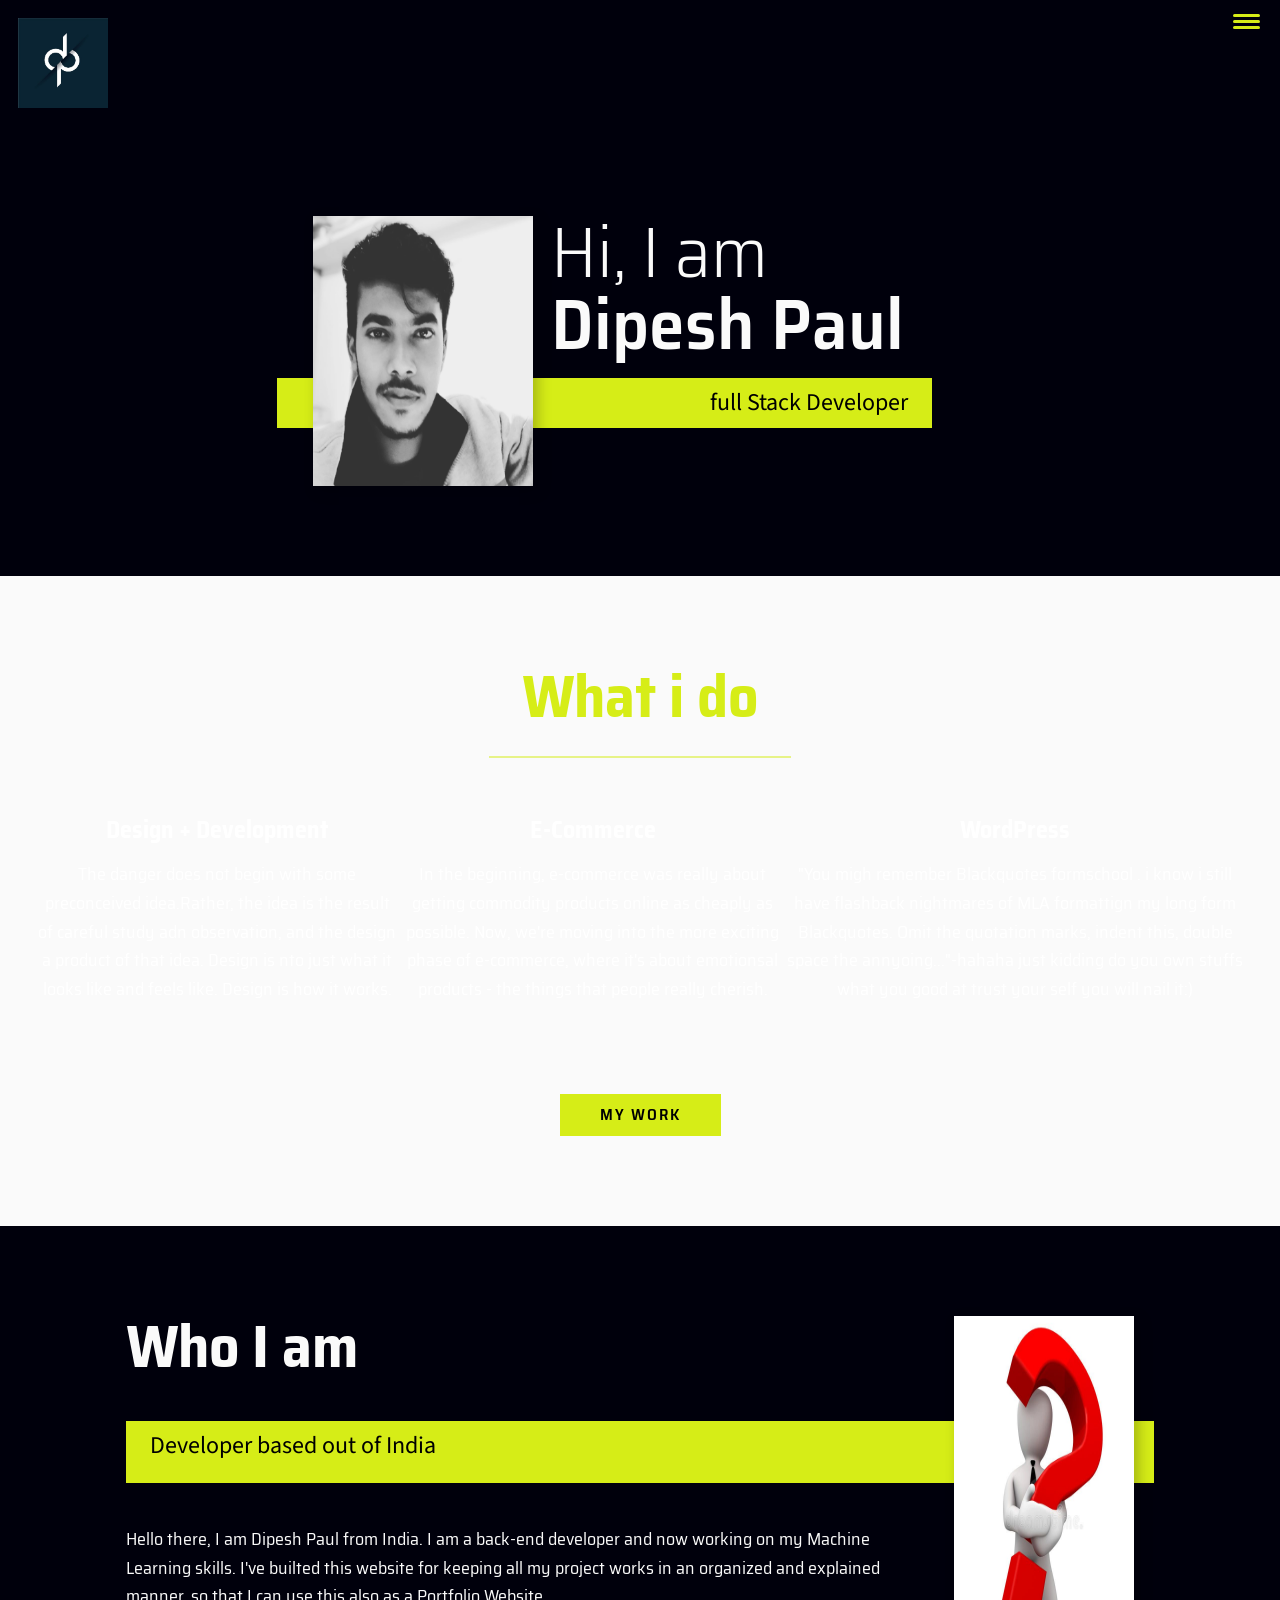
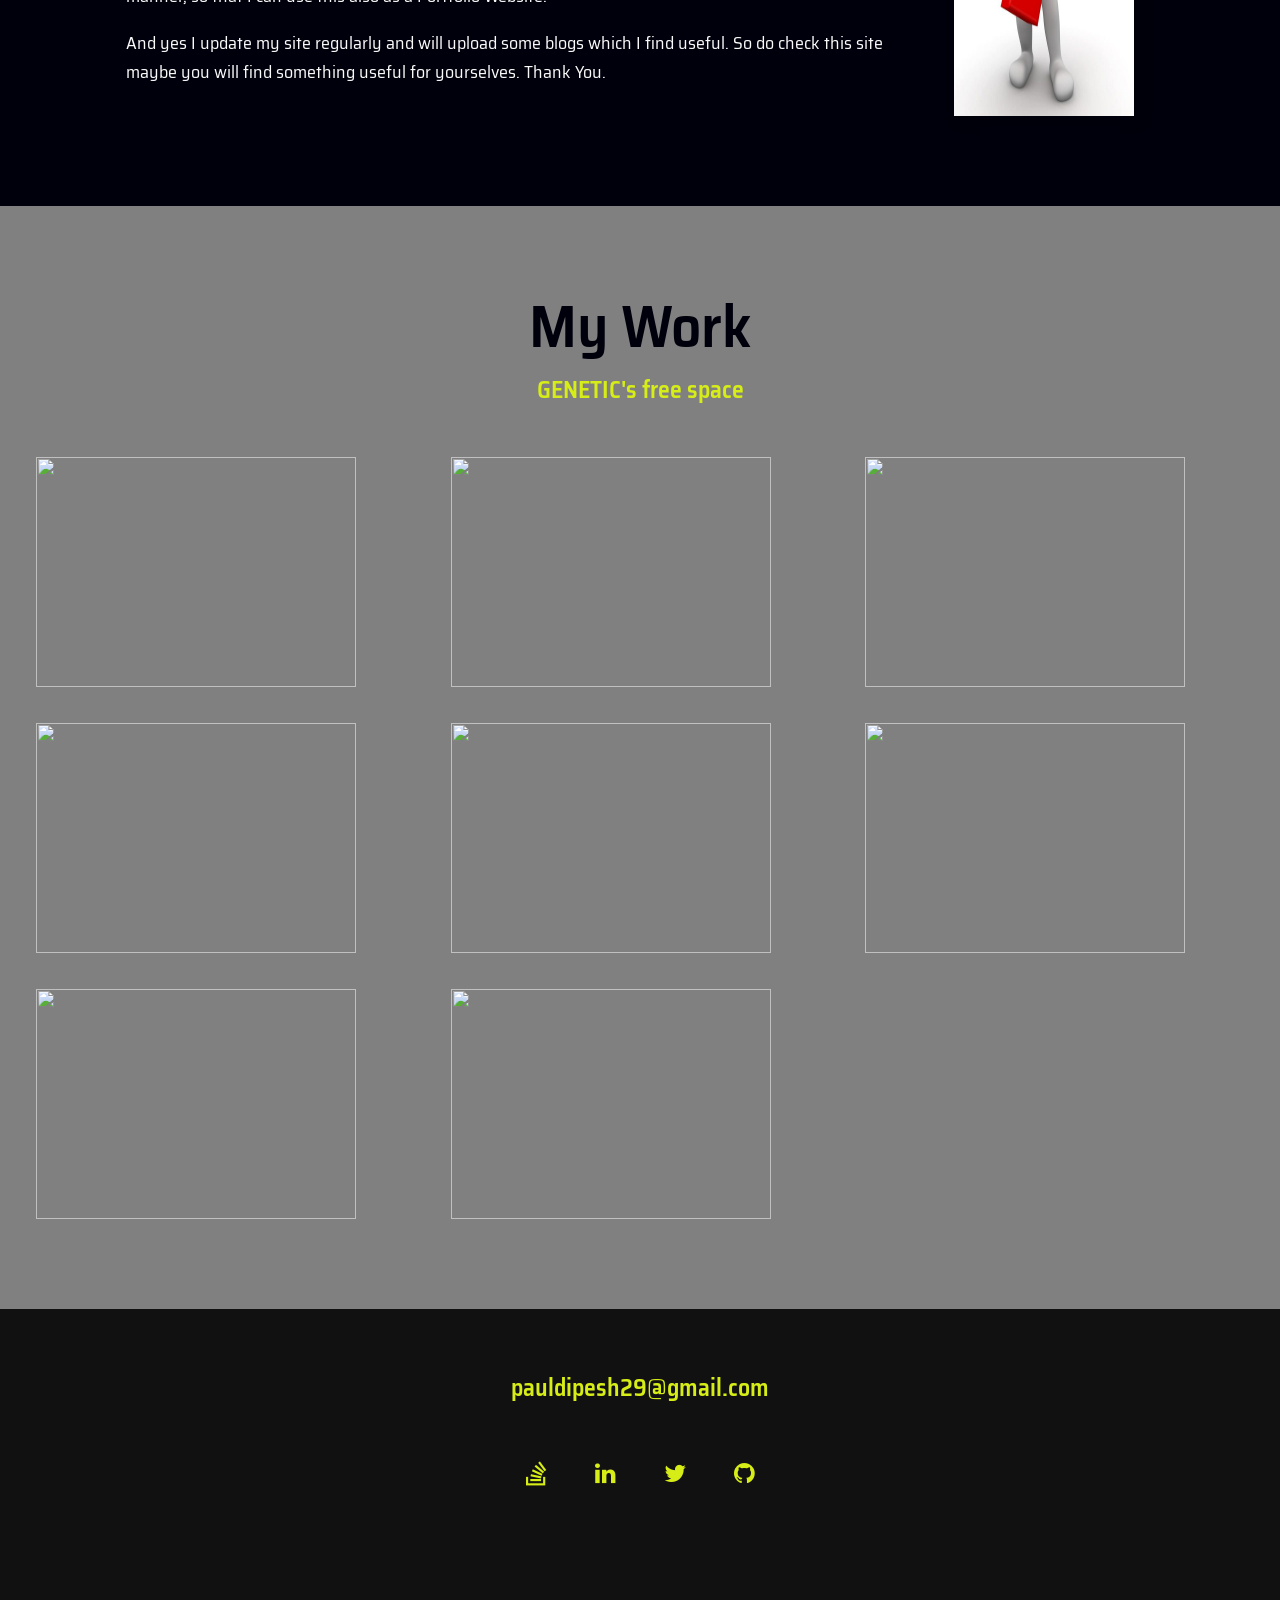
==== commit b53dadda: "Update index.html" ====
--- a/index.html
+++ b/index.html
@@ -45,7 +45,7 @@
         <!-- Introduction -->
         <section class="intro" id="home">
             <h1 class="section__title section__title--intro">Hi, I am <br><strong>Dipesh Paul    </strong>
-</h1><p class="section__subtitle section__subtitle--intro" style="color: black;">back-end dev and ML programmer</p>
+</h1><p class="section__subtitle section__subtitle--intro" style="color: black;">full Stack Developer</p>
             <img src="image/dipeshpaul.jpeg" alt="a picture of Dipesh Paul" class="intro__img" height="270px" width="200px">
         </section>
 
@@ -160,4 +160,4 @@
         <script src="index.js"></script>
 
     </body>
-</html>+</html>
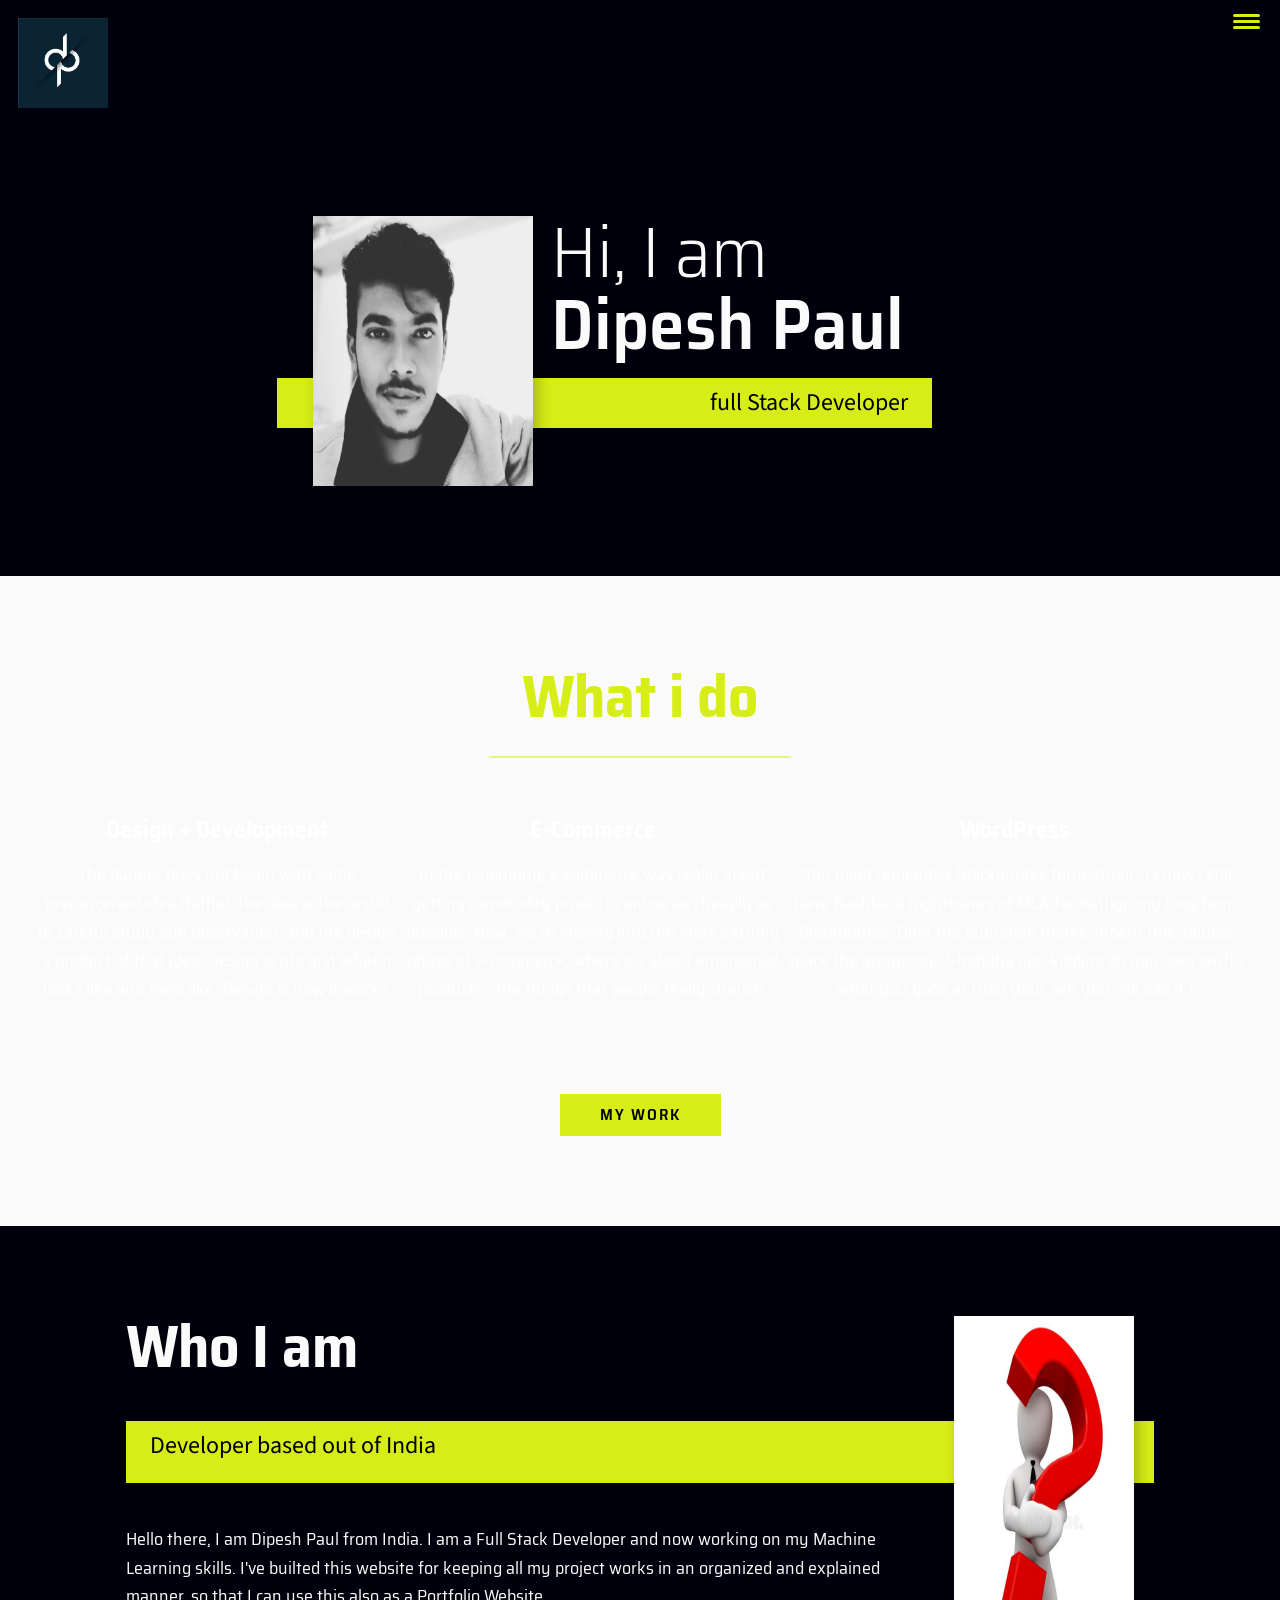
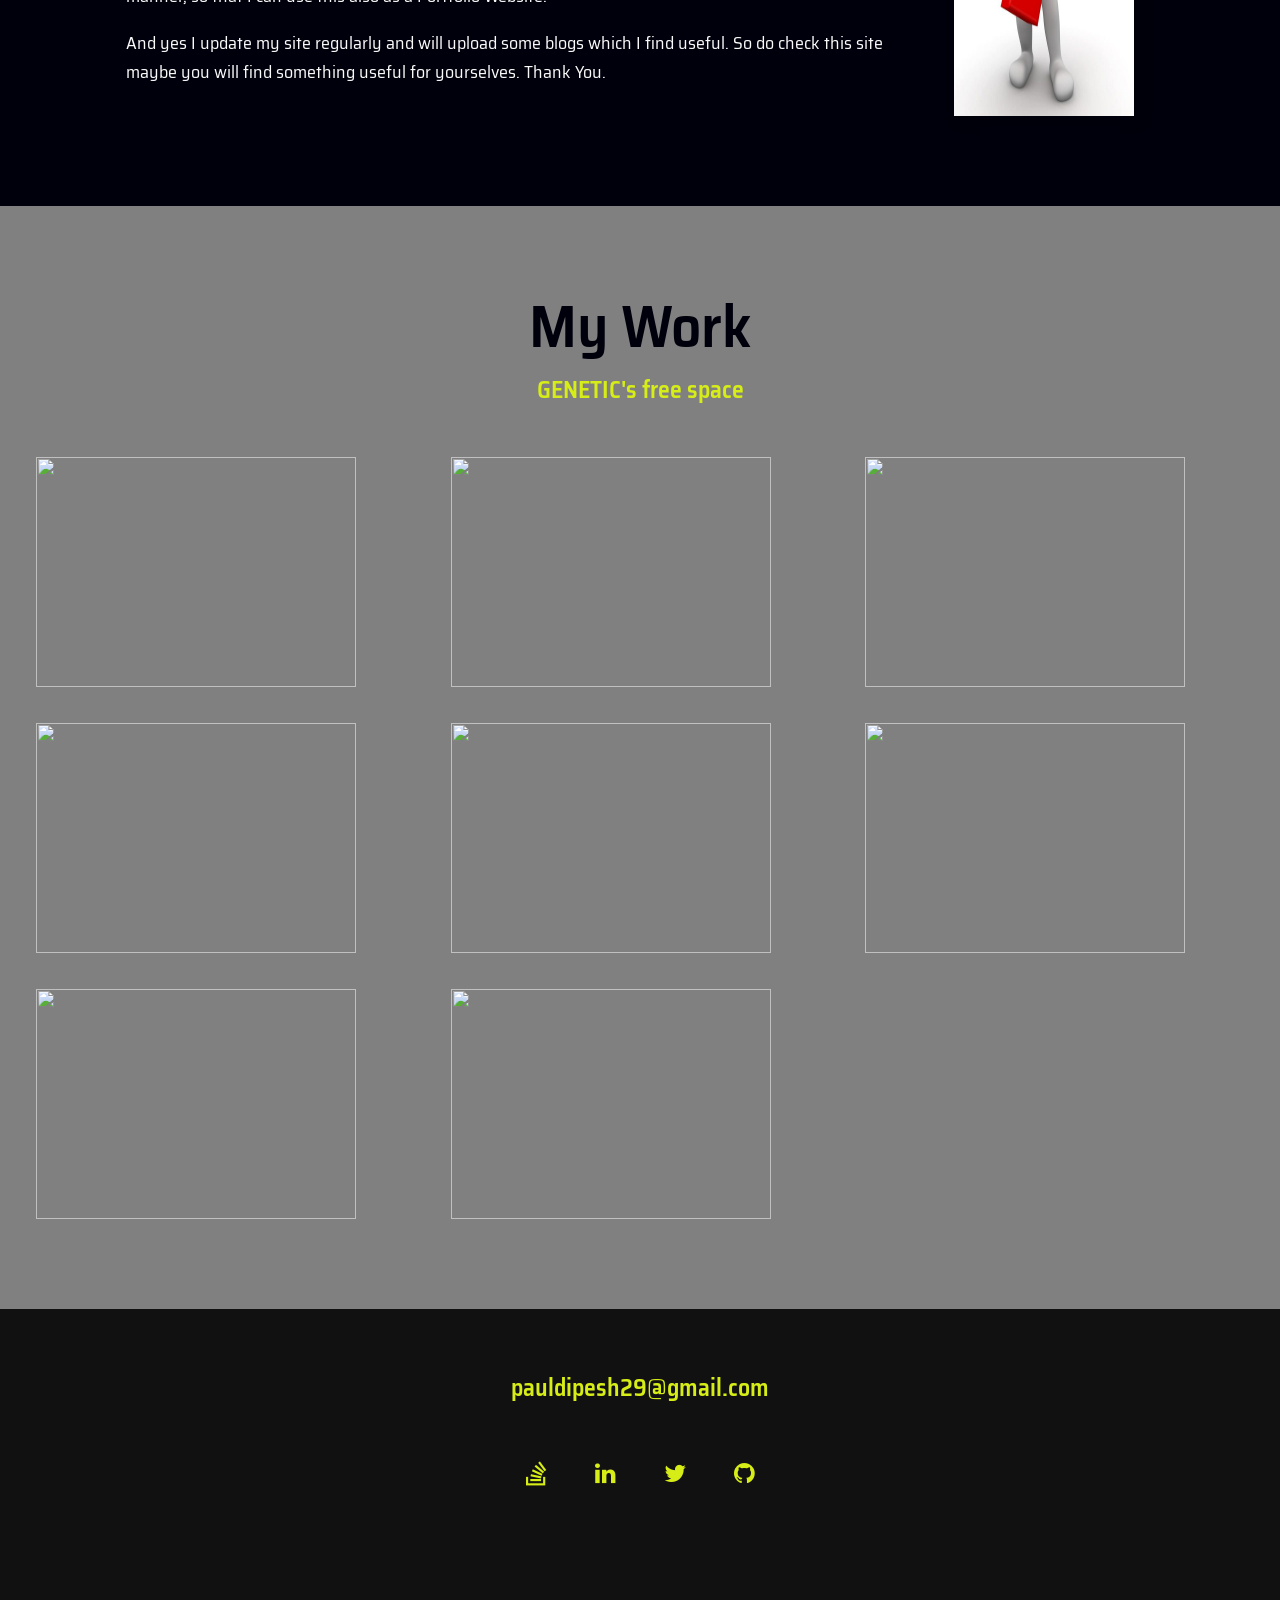
==== commit b6bf16f0: "Update index.html" ====
--- a/index.html
+++ b/index.html
@@ -87,7 +87,7 @@
             <h2 class="section__title section__title--about"> Who I am</h2>
             <p class="section__subtitle section__subtitle--about" style="color: black;">Developer based out of India</p>
             <div class="about-me__body">
-                <p>Hello there, I am Dipesh Paul from India. I am a back-end developer and now working on my Machine Learning skills.
+                <p>Hello there, I am Dipesh Paul from India. I am a Full Stack Developer and now working on my Machine Learning skills.
                     I've builted this website for keeping all my project works in an organized and explained manner, so that I can use this 
                     also as a Portfolio Website. 
                 </p>
